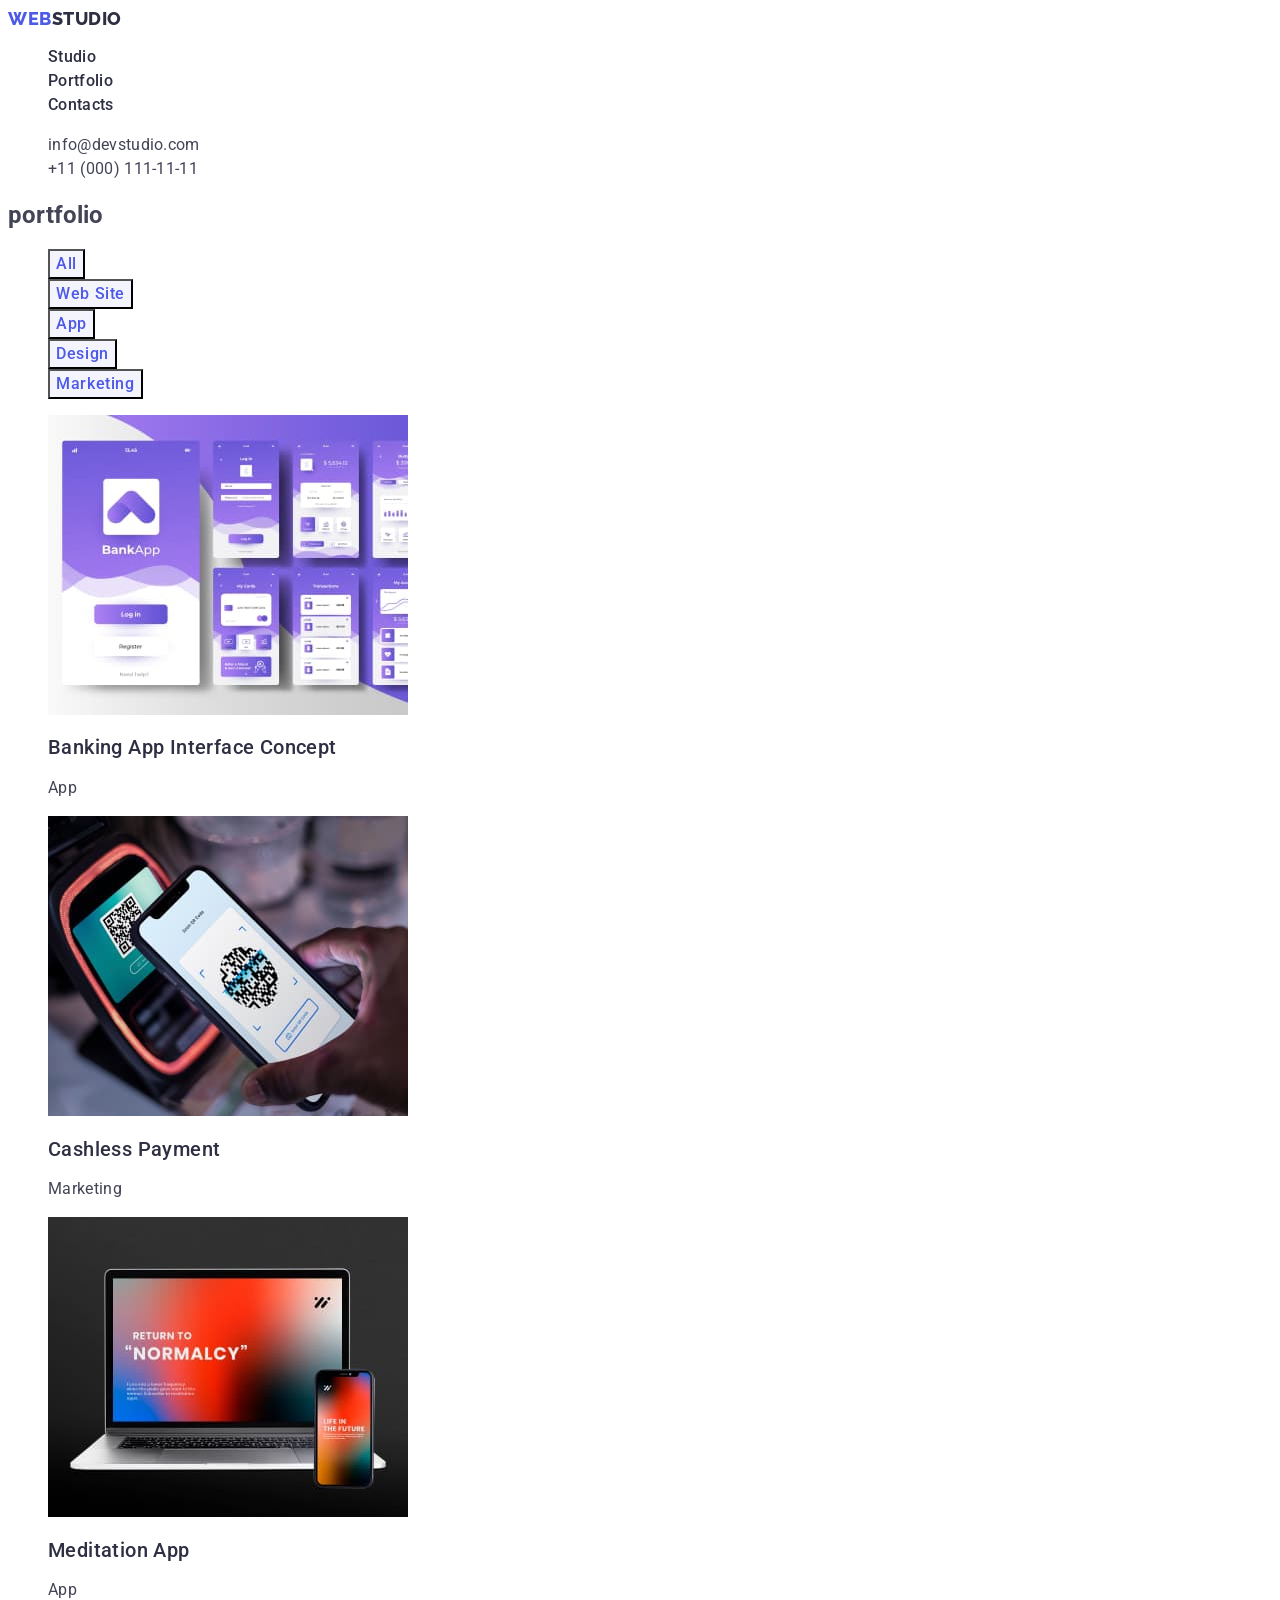
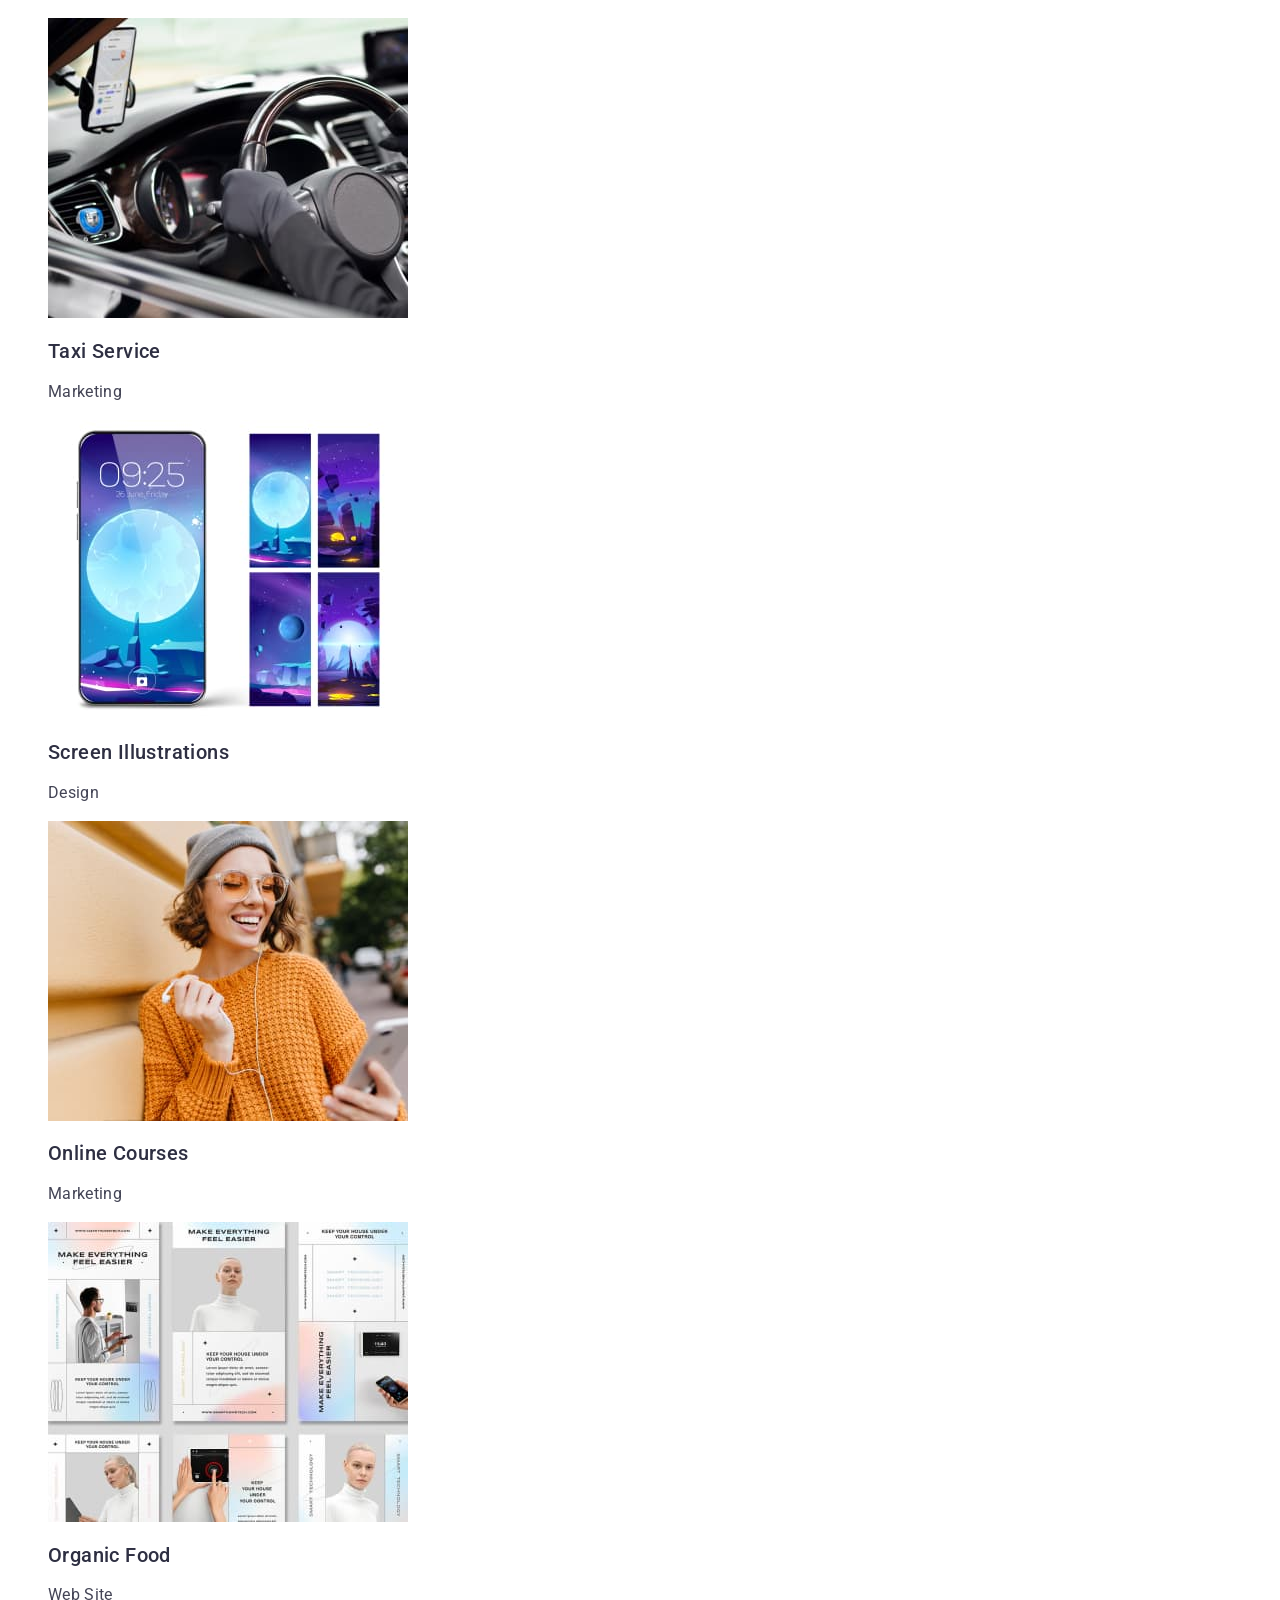
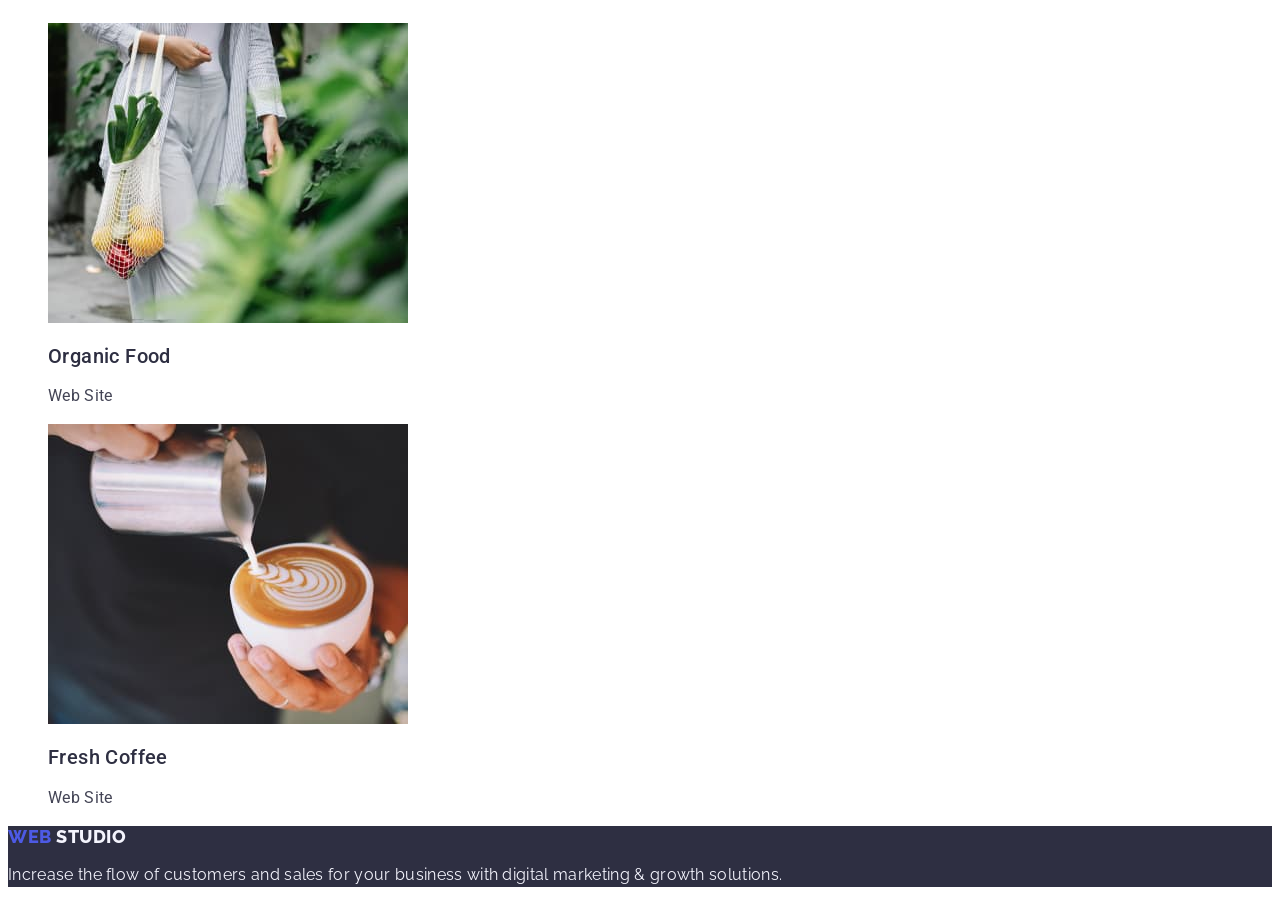
==== portfolio.html @ 5cb97258 "home-2" ====
<!DOCTYPE html>
<html lang="en">
  <head>
    <meta charset="UTF-8" />
    <meta name="viewport" content="width=, initial-scale=1.0" />
    <title>Portfolio</title>
    <link rel="preconnect" href="https://fonts.googleapis.com">
<link rel="preconnect" href="https://fonts.gstatic.com" crossorigin>
<link rel="preconnect" href="https://fonts.googleapis.com">
<link rel="preconnect" href="https://fonts.gstatic.com" crossorigin>
<link href="https://fonts.googleapis.com/css2?family=Raleway:wght@800&family=Roboto:wght@400;500;700;900&display=swap" rel="stylesheet">
    <link rel="stylesheet" href="./css/styles.css" />  

  </head>
  <body>

    <!---header section-->
    <header class="header">
      <nav class="nav">
        <a class="logo link" href="./index.html">Web<span class="logo-span">Studio  </span> </a>

        <ul class="naw-list list"> 
        <li class="naw-element"> 
          <a class="naw-item link" href="./index.html">Studio</a>
         </li>
          <li class="naw-element">
            <a class="naw-item link" href="./portfolio.html">Portfolio</a>
          </li>
          <li class="naw-element">
           <a  class="naw-item link" href="">Contacts</a>
          </li>
        </ul>
      </nav>

      <address class="adress">
        <ul class="adress-list list">
          <li class="adress-element"><a class="adress-item link"  href="mailto:info@devstudio.com">info@devstudio.com</a></li>
          <li class="adress-element"><a class="adress-item link" href="tel:+110001111111">+11 (000) 111-11-11</a></li>
        </ul>
      </address>
    </header>
    </header>
    <main class="main">
    
    <section class="filter">
      <h1>portfolio</h1>
        <ul class="filter-list list">

           <li  class="filter-item">
            <button class="filter-button" type="button"> All </button>
           </li>

           <li class="filter-item">
            <button class="filter-button" type="button">Web Site</button>
           </li>

           <li  class="filter-item">
            <button class="filter-button" type="button">App</button> 
          </li>

           <li  class="filter-item">
            <button class="filter-button" type="button">Design</button>
           </li>

           <li  class="filter-item">
            <button  class="filter-button" type="button">Marketing</button>
           </li>

        </ul>

    <ul class="galery-list list">
      <li class="galery-list item" >
        <a class="link" href=""><img 
          class="galery-image"
          src="./images/meny.jpg"
          width="360"
          alt="Banking App Interface Concept"/> 
        <h2 class="galery-title">Banking App Interface Concept</h2>
         <p class="galery-text">App</p>
      </li>
    </a>
      <li class="galery-list item">
       <a class="link" href=""><img class="gallery-image"
        src="./images/tel.jpg"
        width="360"
        alt="Cashless Payment"/> 
       
        <h2 class="galery-title">Cashless Payment</h2>
         <p class="galery-text"> Marketing</p>
      </li>
    </a>
      <li class="galery-list item">
        <a class="link" href=""><img class="gallery-image"
          src="./images/notered.jpg"
          width="360"
          alt="Meditation App"/>
       
        <h2 class="galery-title">Meditation App</h2>
         <p class="galery-text">App</p>

      </li>
    </a>
      <li class="galery-list item">
        <a class="link" href=""><img class="gallery-image"
          src="./images/car.jpg"
          width="360"
          alt="Taxi Service"/>
       
        <h2 class="galery-title">Taxi Service</h2>
         <p class="galery-text">Marketing</p>

      </li>
    </a>
      <li class="galery-list item">
        <a class="link" href=""><img class="gallery-image"
          src="./images/moon.jpg"
          width="360"
          alt="Screen Illustrations"/></a>
       
        <h2 class="galery-title">Screen Illustrations</h2>
         <p class="galery-text">Design</p>

      </li>
      <li class="galery-list item">
       <a class="link"href=""><img class="gallery-image"
        src="./images/girl.jpg"
        width="360"
        alt="Online Courses"/> 
       
        <h2 class="galery-title">Online Courses</h2>
         <p class="galery-text">Marketing</p>
        </li>
      </a>
        <li class="galery-list item">
          <a class="link" href=""><img class="gallery-image"  
            src="./images/card.jpg"
            width="360"
            alt="Organic Food"/>
         
          <h2 class="galery-title">Organic Food</h2>
           <p class="galery-text">Web Site</p>
  
        </li>
      </a>
      <li class="galery-list item">
        <a class="link" href=""><img class="gallery-image"  
          src="./images/fruit.jpg"
          width="360"
          alt="Organic Food"/>
       
        <h2 class="galery-title">Organic Food</h2>
         <p class="galery-text">Web Site</p>

      </li>
    </a>
      <li class="galery-list item">
        <a class="link" href=""><img class="gallery-image" 
          src="./images/cofee.jpg"
          width="360"
          alt="Fresh Coffee"/>
        
        <h2 class="galery-title">Fresh Coffee</h2>
         <p class="galery-text">Web Site</p>

      </li>
    </a>

    </ul>
  
  </section>

    </main>
       <!--footer section-->
       <footer class="footer">
        <a class="footer-logo link" href="./index.html">Web <span class="logo-span">Studio  </span> </a>
        
        <p class="footer-text" >
          Increase the flow of customers and sales for your business with digital
          marketing & growth solutions.
        </p>
      </footer>
    </body>
  </html>
---- css/styles.css ----
/*
font-family: "Roboto", sans-serif;
font-family: "Relawey", sans-serif;
*/
body {
  font-family: Roboto, sans-serif;
  color: #434455;
  background-color: var(--white);
}

:root {
  --irish: #4d5ae5;
  --ocean: #404bbf;
  --navyblue: #2e2f42;
  --green: #31d0aa;
  --slate: #434455;
  --lightflover: #8e8f99;
  --cornflover: #e7e9fc;
  --cloud: #f4f4fd;
  --navybluemodal: #2e2f42;
  --gray: #2e2f42;
  --white: #ffffff;
}

.logo {
  font-family: Raleway, sans-serif;
  color: var(--iris, #4d5ae5);
  font-size: 18px;
  font-weight: 800;
  line-height: 1.17;
  letter-spacing: 0.54px;
  text-transform: uppercase;
}
.logo-span {
  color: var(--navyblue);
}
.link {
  text-decoration: none;
}
.list {
  list-style: none;
}


.naw-item{
  color: var(--navyblue);
  font-family: Roboto, sans-serif;
  font-size: 16px;
  font-weight: 500;
  line-height: 1.5;
  letter-spacing: 0.02em;
}
.naw-item:hover,
.naw-item:focus{
  color:#404bbf;
}
.naw-item:active{
  color:  #404bbf;
}
.adress {
  font-style: normal;
}
.adress-item{
  color: var(--slate);
  font-family: Roboto, sans-serif;
  font-size: 16px;
  line-height: 1.5;
  letter-spacing: 0.32px;
}
.adress-item:hover,
.adress-item:focus {
  color: #404bbf;
}
.adress-item:active {
  color: var(--ocean);
}


.filter-button {
  color: var(--irish);
  background-color: var(--cloud);
  font-family: Roboto, sans-serif;
  font-size: 16px;
  font-weight: 500;
  line-height: 1.5;
  letter-spacing: 0.64px;
  text-align: center;
  cursor: pointer;
}

.filter-item button:hover,
.filter-item button:focus {
  color: #fff;
  background: var(--ocean);
}

.galery-item {
  background: var(--white);
}

.galery-title {
  font-family: Roboto, sans-serif;
  font-size: 20px;
  font-style: normal;
  font-weight: 500;
  line-height: 1.2;
  letter-spacing: 0.02em;
  color: #2e2f42 ;
}
.link{
  text-decoration: none;
}
.galery-text {
  color: var(--slate);
  font-family: Roboto;
  font-size: 16px;
  font-style: normal;
  font-weight: 400;
  line-height: 1.5;
  letter-spacing: 0.02em;
}
.hero{
    background-color:#2e2f42;
}
.hero-title {
  background: var(--navyblue);
  color: var(--white);
  font-family: Roboto, sans-serif;
  font-size: 56px;
  font-weight: 700;
  line-height: 1.07;
  letter-spacing: 1.12px;
  text-align: center;
}

.hero-button {
  color: var(--white);
  background: var(--irish);
  font-family: Roboto, sans-serif;
  font-size: 16px;
  font-weight: 500;
  line-height: 1.5;
  letter-spacing: 0.64px;
  cursor: pointer;
}
.hero-button:hover,
hero-button:focus{
  background-color:var(--ocean);
}
.hero-button: active{
  background-color: #404BBF;
}

.advantages-title {
  color: var(--navyblue);
  font-family: Roboto, sans-serif;
  font-size: 20px;
  font-weight: 500;
  line-height: 1.2;
  letter-spacing: 0.4px;
}
.advantages-text {
  color: var(--slate);
  font-family: Roboto, sans-serif;
  font-size: 16px;
  font-weight: 400;
  line-height: 1.5;
  letter-spacing: 0.32px;
}
.service-name {
  color: var(--navyblue);
  text-align: center;
  font-family: Roboto, sans-serif;
  font-size: 36px;
  font-weight: 700;
  line-height: 1.11;
  letter-spacing: 0.72px;
  text-transform: capitalize;
}
.team{
    background-color:#F4F4FD;
}
.team-item{
    background-color: #FFFFFF;
}
.team-title {
  color: var(--navyblue);
  text-align: center;
  font-family: Roboto, sans-serif;
  font-size: 36px;
  font-weight: 700;
  line-height: 1.11;
  letter-spacing: 0.72px;
  text-transform: capitalize;
  
  
}
.team-subtitle {
  color: var(--navyblue);
  font-family: Roboto, sans-serif;
  font-size: 20px;
  font-weight: 500;
  line-height: 1.2;
  letter-spacing: 0.4px;
  

}
.team-text {
  color: var(--slate);
  font-family: Roboto, sans-serif;
  font-size: 16px;
  font-weight: 400;
  line-height: 1.5;
  letter-spacing: 0.32px;
}

.footer{
background-color: var(--navyblue);
}
.footer-logo {
  font-family: "Raleway", sans-serif;
  color: var(--iris, #4d5ae5);
  font-size: 18px;
  font-weight: 800;
  line-height: 1.17;
  letter-spacing: 0.54px;
  text-transform: uppercase;
}

.footer-logo span {
  color:#f4f4fd;
}

.footer-text {
  color: var(--cloud);
  font-family:"Raleway", sans-serif;
  font-size: 16px;
  font-weight: 400;
  line-height: 1.5;
  letter-spacing: 0.32px;
  
}
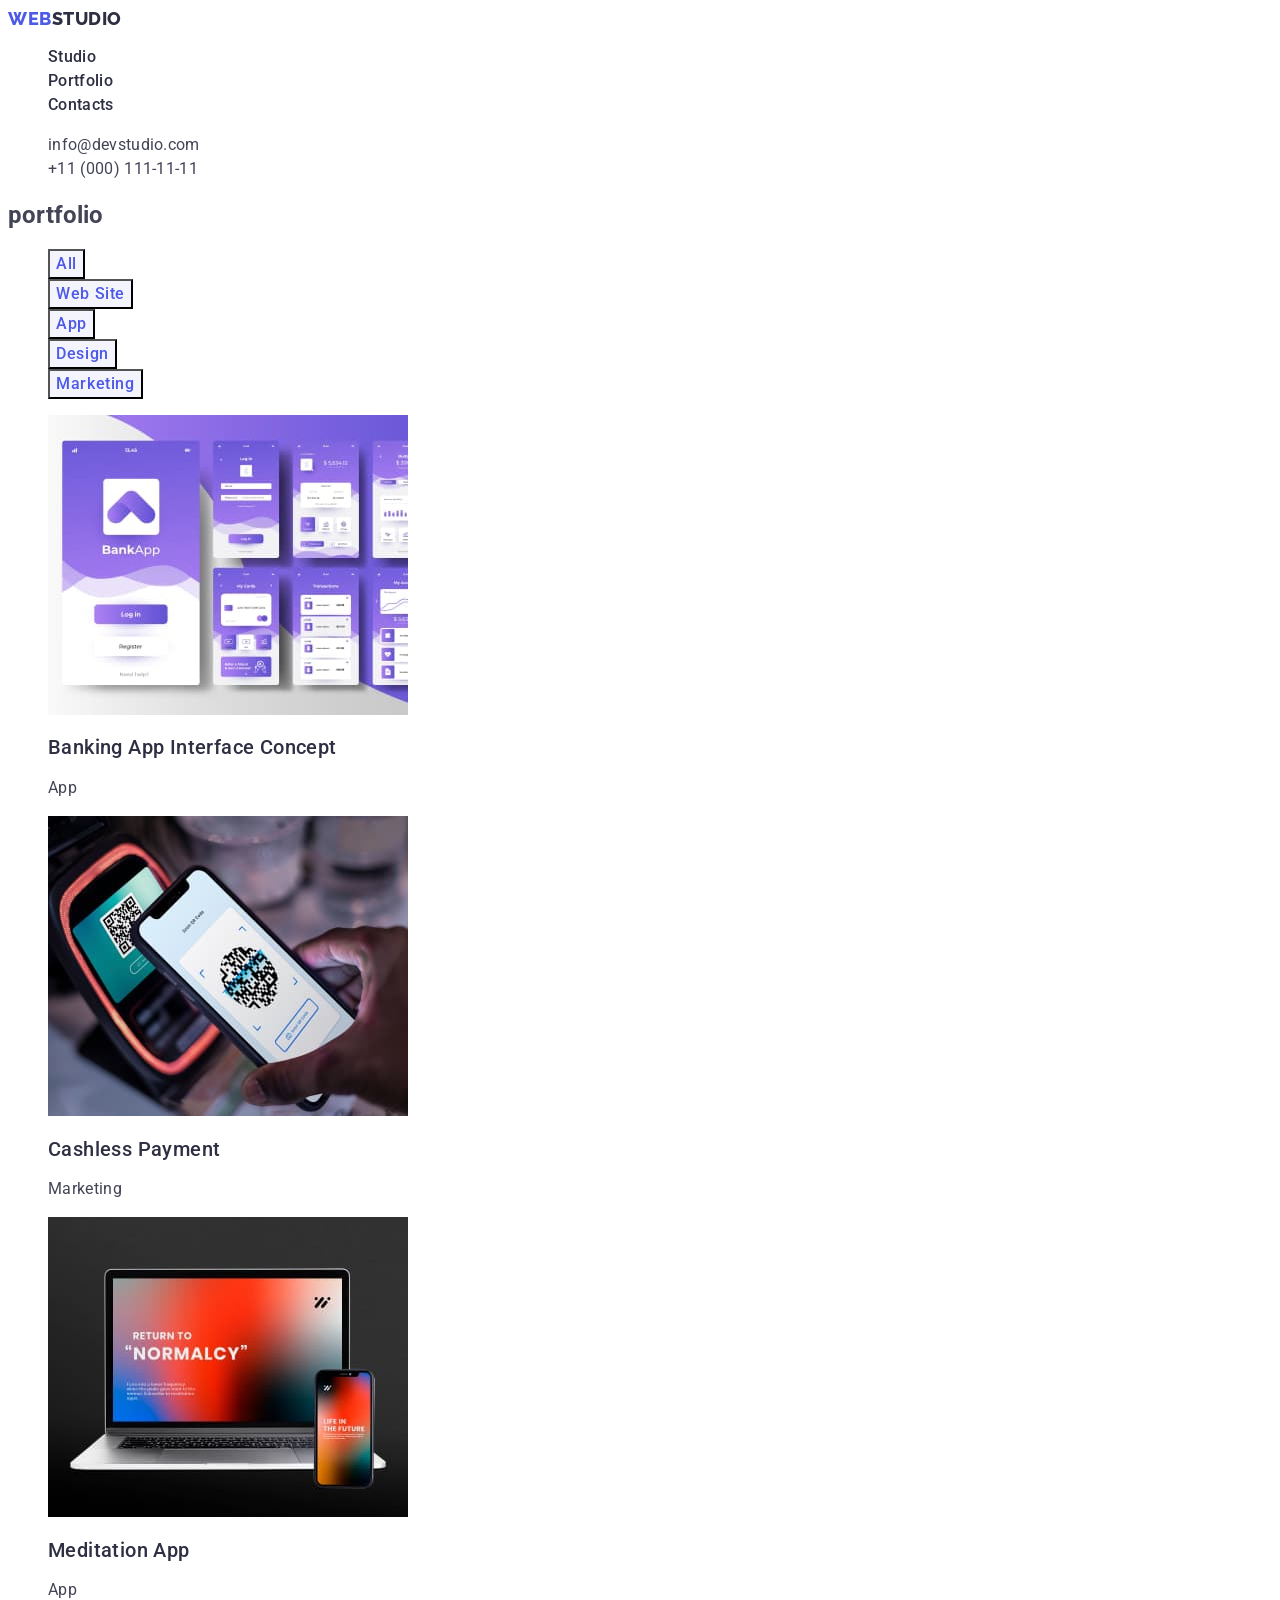
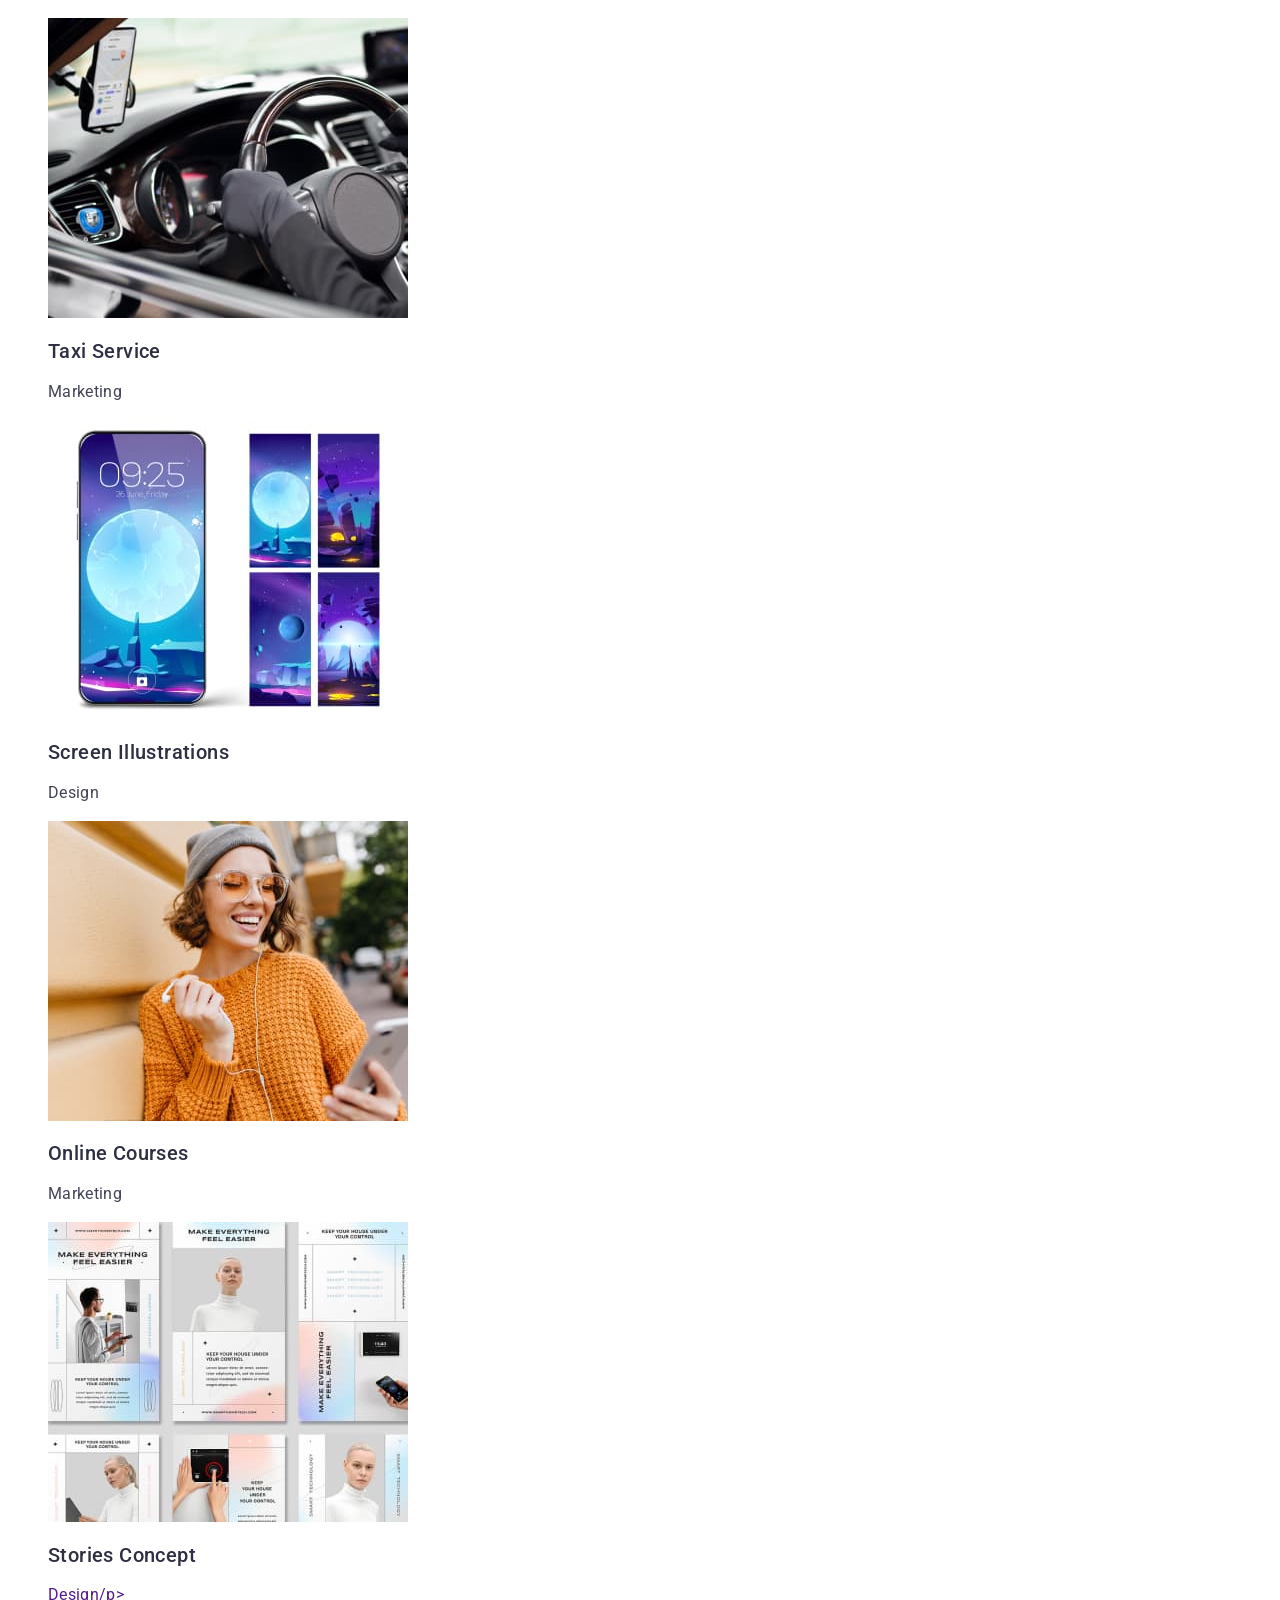
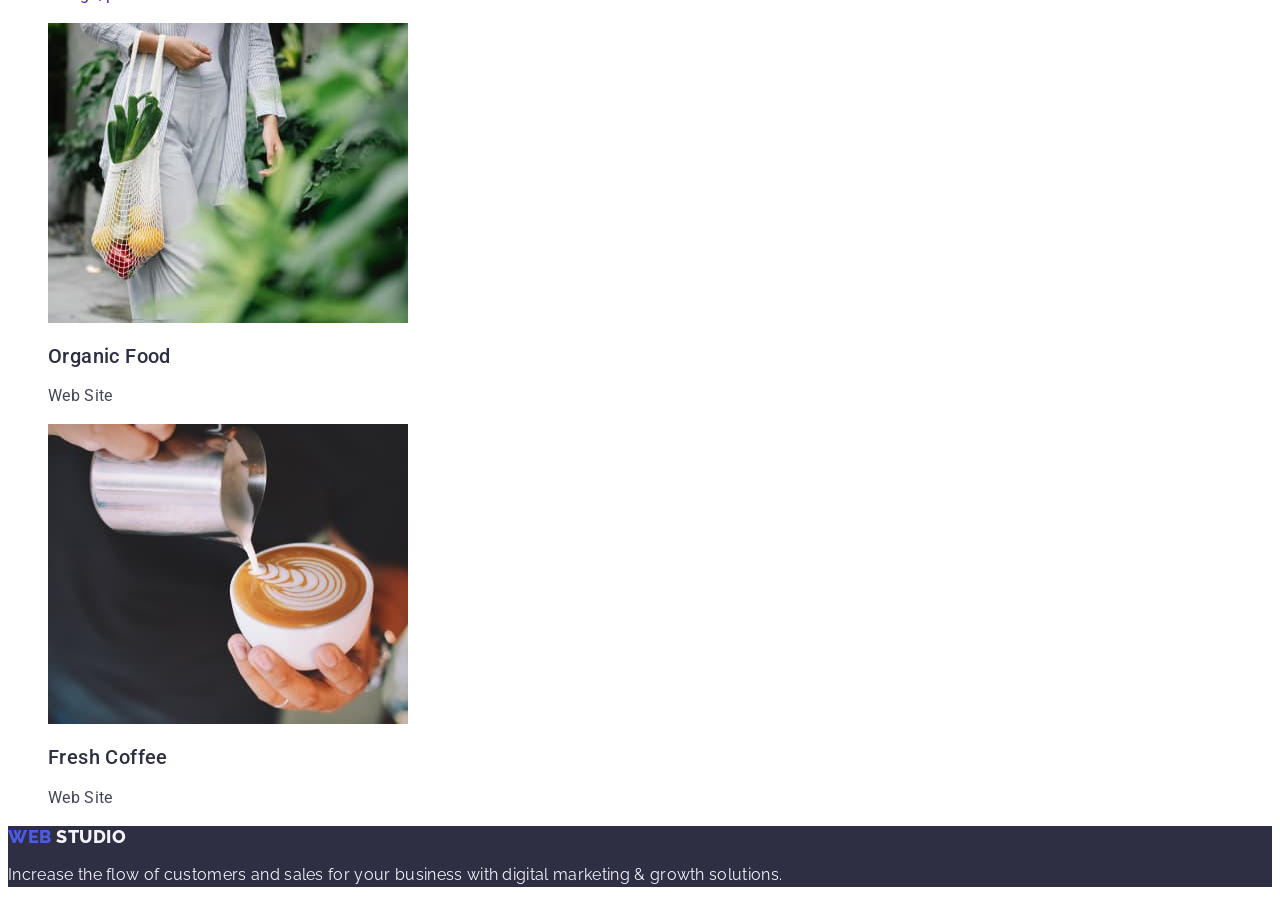
==== commit af0c3770: "home-2" ====
--- a/portfolio.html
+++ b/portfolio.html
@@ -69,101 +69,99 @@
         </ul>
 
     <ul class="galery-list list">
-      <li class="galery-list item" >
-        <a class="link" href=""><img 
+      <li class="galery-item">
+        <a class="galery-link link" href="">
+          <img 
           class="galery-image"
           src="./images/meny.jpg"
           width="360"
           alt="Banking App Interface Concept"/> 
         <h2 class="galery-title">Banking App Interface Concept</h2>
          <p class="galery-text">App</p>
+        </a>
       </li>
-    </a>
-      <li class="galery-list item">
-       <a class="link" href=""><img class="gallery-image"
+   
+      <li class="galery-item">
+       <a class="galery-link link" href="">
+        <img 
+        class="galery-image"
         src="./images/tel.jpg"
         width="360"
         alt="Cashless Payment"/> 
-       
         <h2 class="galery-title">Cashless Payment</h2>
          <p class="galery-text"> Marketing</p>
+        </a>
       </li>
-    </a>
+   
       <li class="galery-list item">
-        <a class="link" href=""><img class="gallery-image"
+        <a class="galery-link link" href=""><img class="galery-image"
           src="./images/notered.jpg"
           width="360"
           alt="Meditation App"/>
-       
         <h2 class="galery-title">Meditation App</h2>
          <p class="galery-text">App</p>
-
+        </a>
       </li>
-    </a>
+  
       <li class="galery-list item">
-        <a class="link" href=""><img class="gallery-image"
+        <a class="galery-link link" href=""><img class="galery-image"
           src="./images/car.jpg"
           width="360"
           alt="Taxi Service"/>
-       
         <h2 class="galery-title">Taxi Service</h2>
          <p class="galery-text">Marketing</p>
-
+        </a>
       </li>
-    </a>
+    
       <li class="galery-list item">
-        <a class="link" href=""><img class="gallery-image"
+        <a class="galery-link link" href=""><img class="galery-image"
           src="./images/moon.jpg"
           width="360"
-          alt="Screen Illustrations"/></a>
-       
+          alt="Screen Illustrations"/>
         <h2 class="galery-title">Screen Illustrations</h2>
          <p class="galery-text">Design</p>
-
+        </a>
       </li>
       <li class="galery-list item">
-       <a class="link"href=""><img class="gallery-image"
+       <a class="galery-link link"href=""><img class="galery-image"
         src="./images/girl.jpg"
         width="360"
         alt="Online Courses"/> 
        
         <h2 class="galery-title">Online Courses</h2>
          <p class="galery-text">Marketing</p>
+        </a>
         </li>
-      </a>
         <li class="galery-list item">
-          <a class="link" href=""><img class="gallery-image"  
+          <a class="galery-link link" href=""><img class="galery-image"  
             src="./images/card.jpg"
             width="360"
             alt="Organic Food"/>
-         
-          <h2 class="galery-title">Organic Food</h2>
-           <p class="galery-text">Web Site</p>
-  
+          <h2 class="galery-title">Stories Concept</h2>
+           <p class="galery-text">Design/p>
+          </a>
         </li>
-      </a>
+     
       <li class="galery-list item">
-        <a class="link" href=""><img class="gallery-image"  
+        <a class="galery-link link" href=""><img class="galery-image"  
           src="./images/fruit.jpg"
           width="360"
           alt="Organic Food"/>
-       
         <h2 class="galery-title">Organic Food</h2>
          <p class="galery-text">Web Site</p>
-
+        </a>
       </li>
-    </a>
+   
       <li class="galery-list item">
-        <a class="link" href=""><img class="gallery-image" 
+        <a class="galery-link link" href=""><img class="galery-image" 
           src="./images/cofee.jpg"
           width="360"
           alt="Fresh Coffee"/>
-        
         <h2 class="galery-title">Fresh Coffee</h2>
          <p class="galery-text">Web Site</p>
-
+        </a>
       </li>
-    </a>
+    
 
     </ul>
   
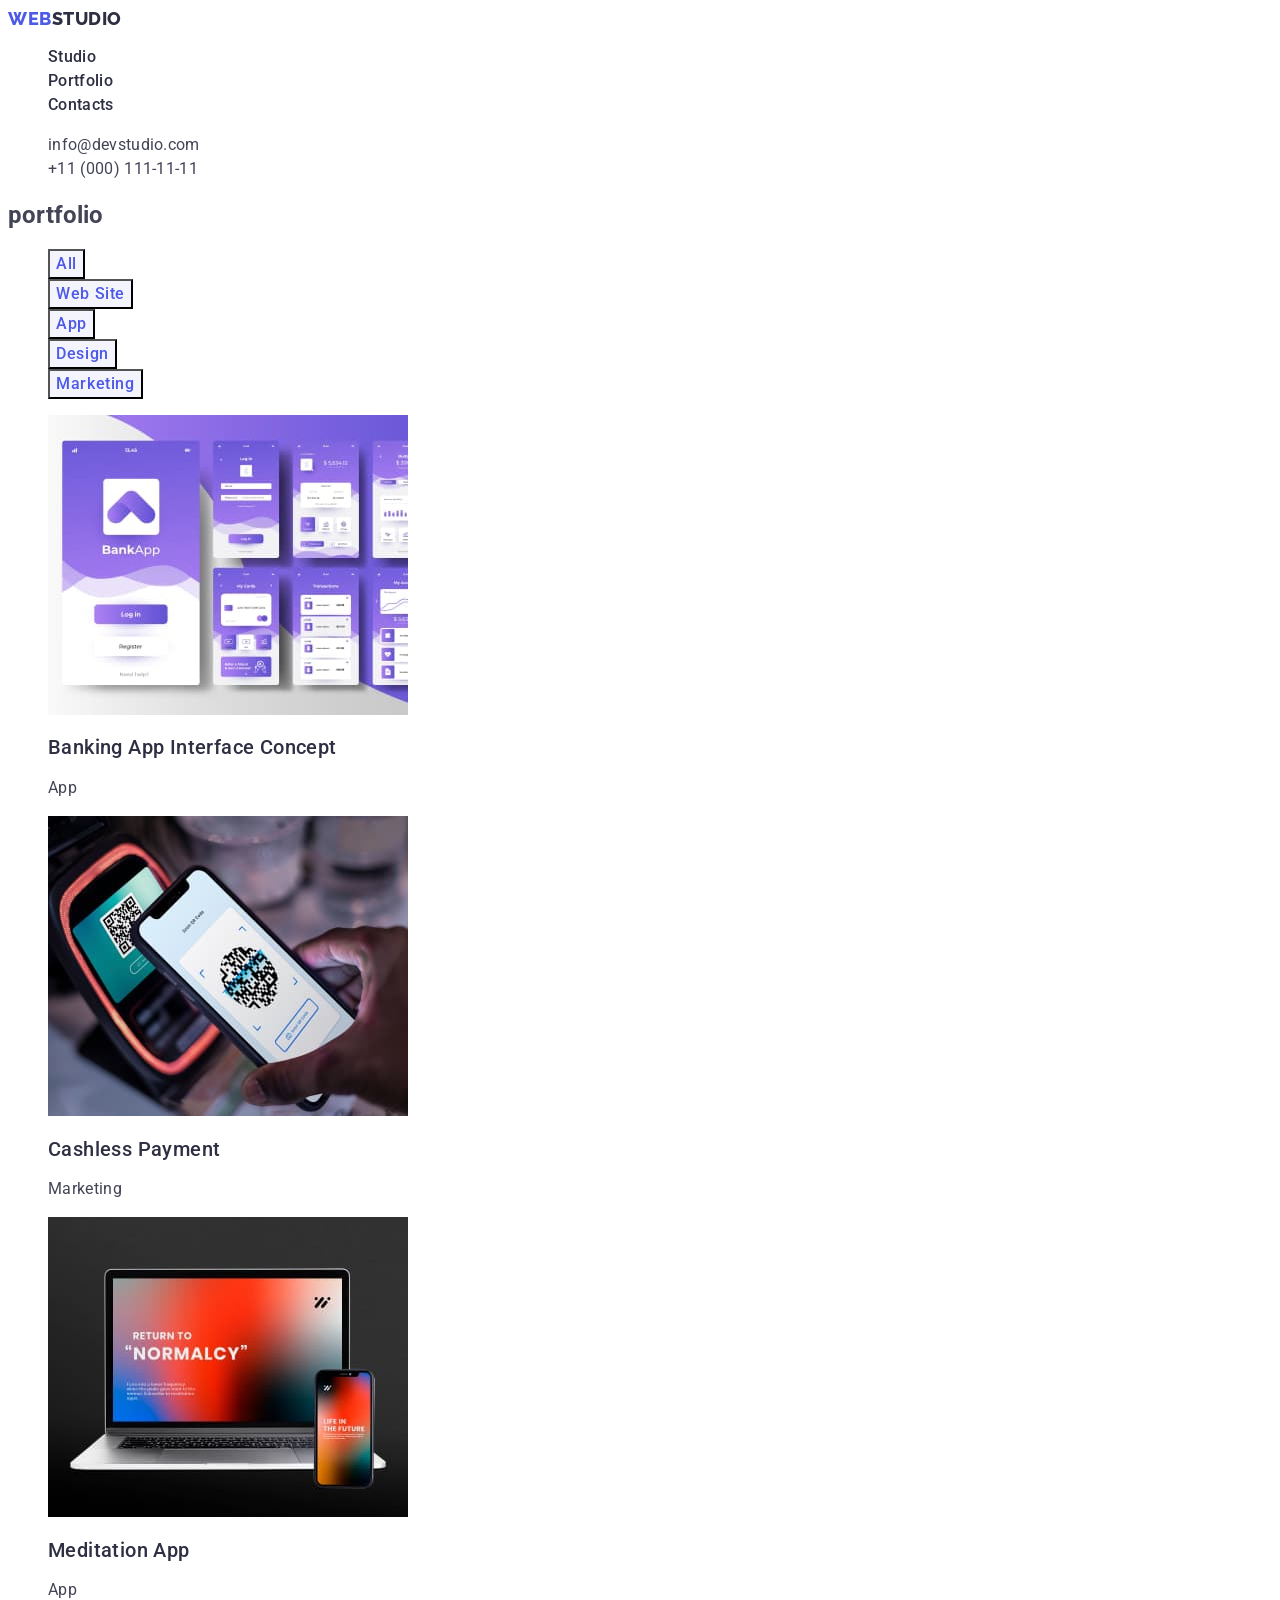
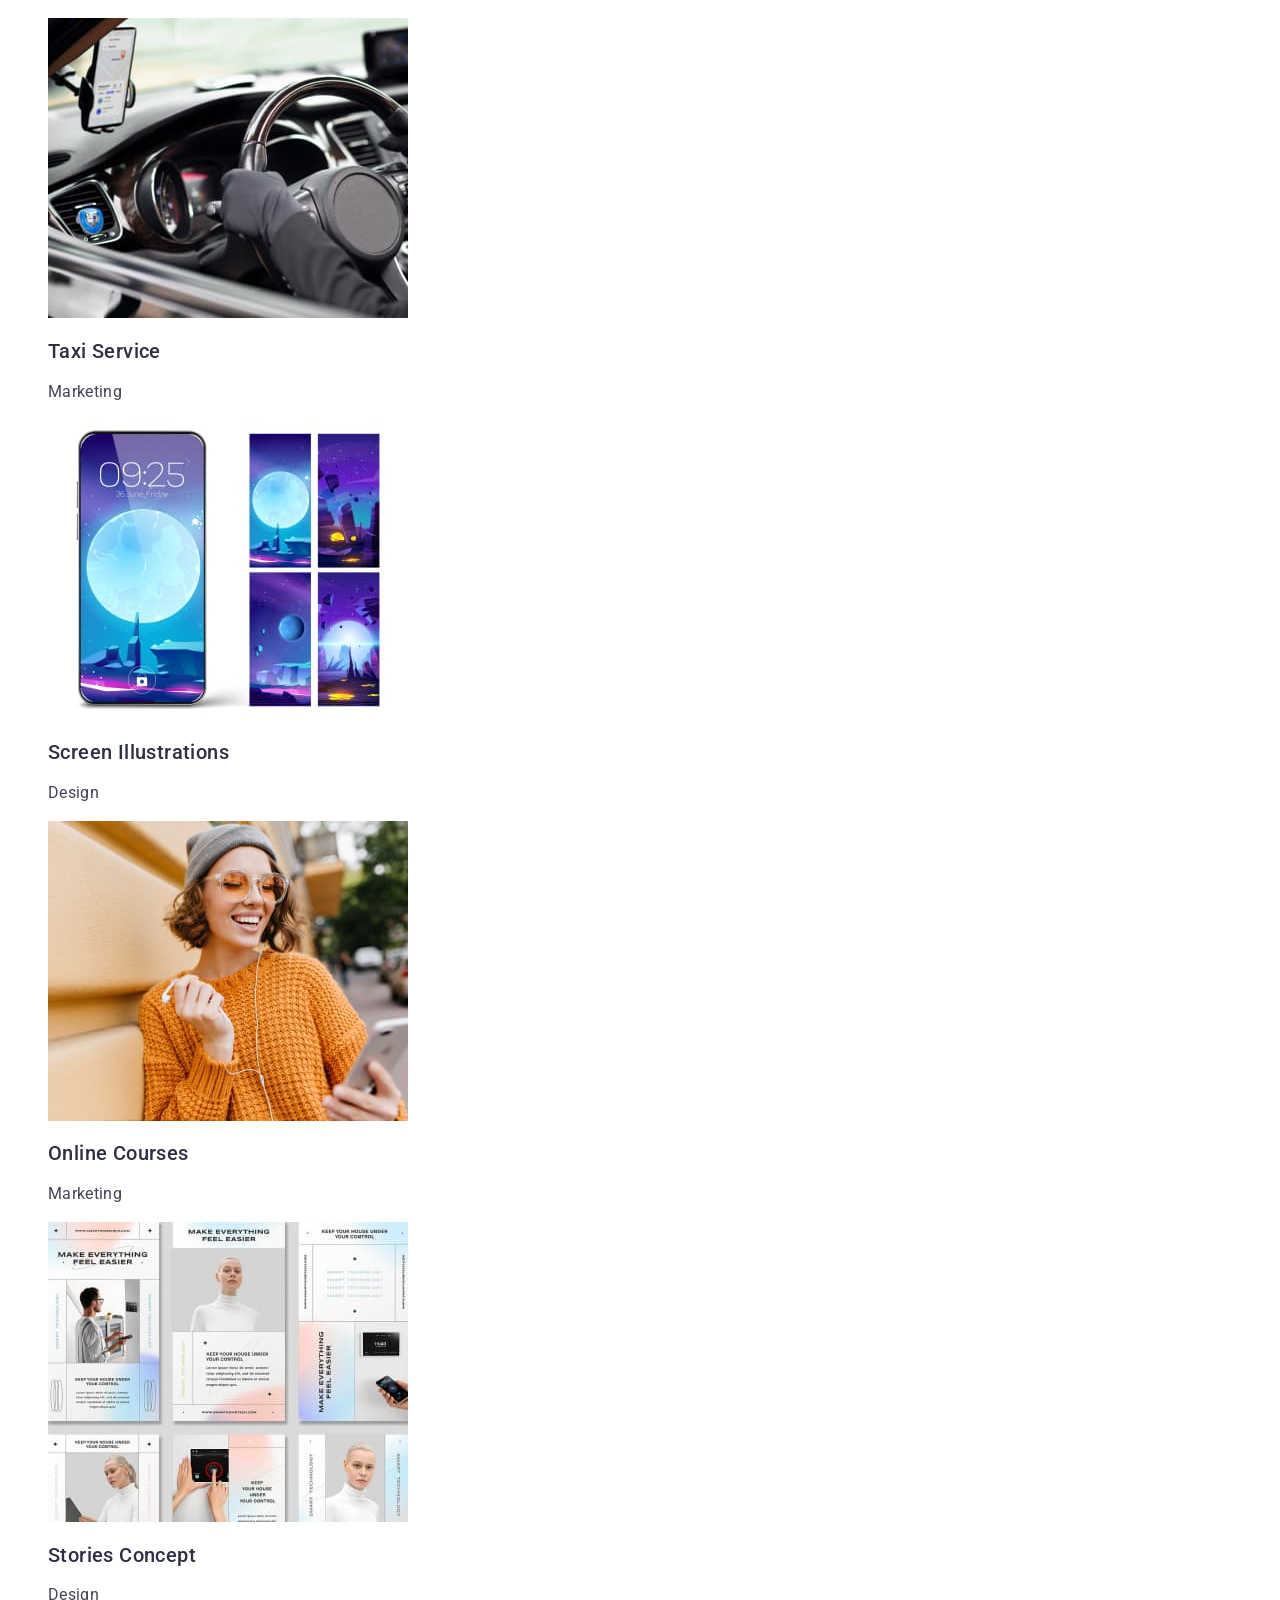
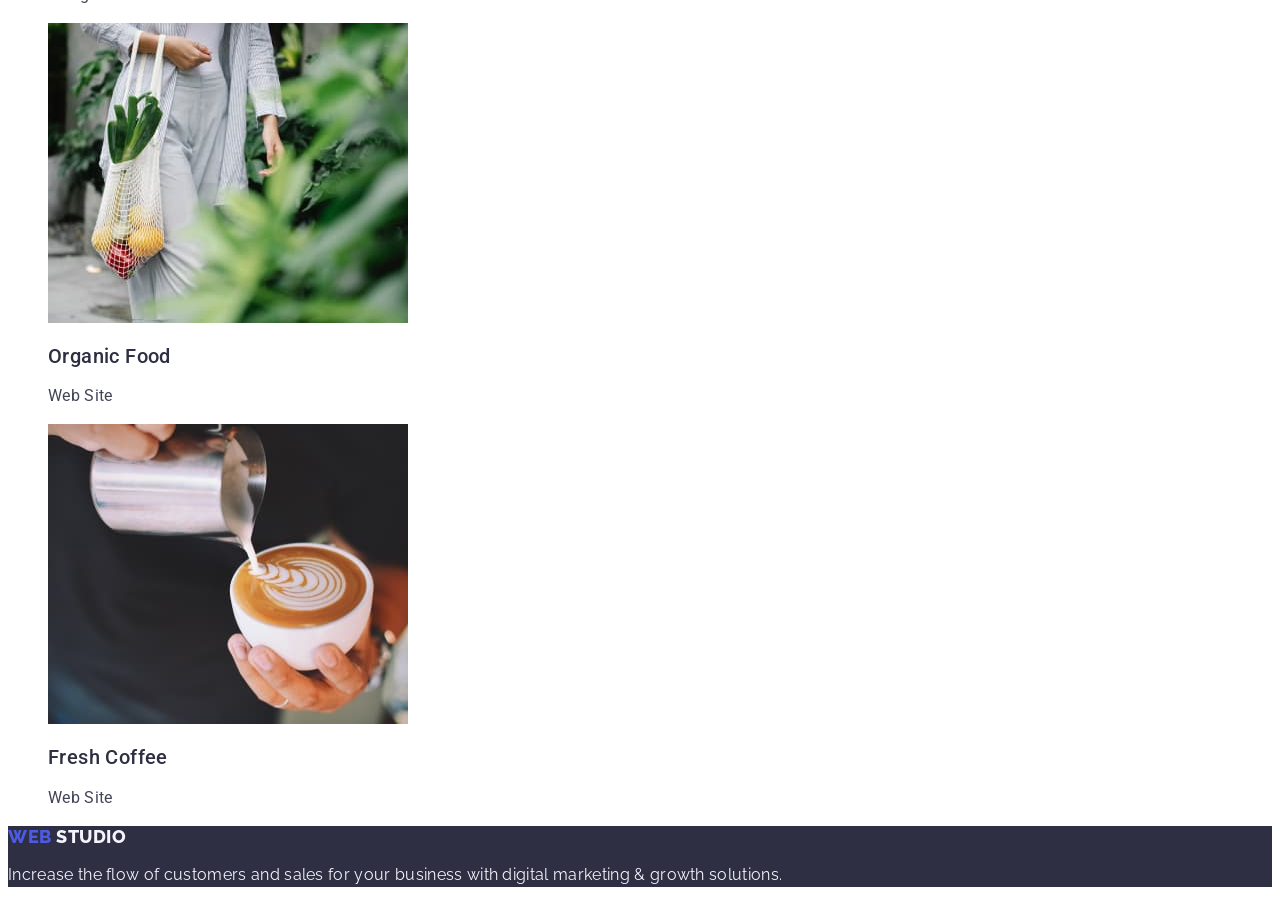
==== commit 54991c6a: "home-2" ====
--- a/portfolio.html
+++ b/portfolio.html
@@ -138,7 +138,7 @@
             width="360"
             alt="Organic Food"/>
           <h2 class="galery-title">Stories Concept</h2>
-           <p class="galery-text">Design/p>
+           <p class="galery-text">Design</p>
           </a>
         </li>
      
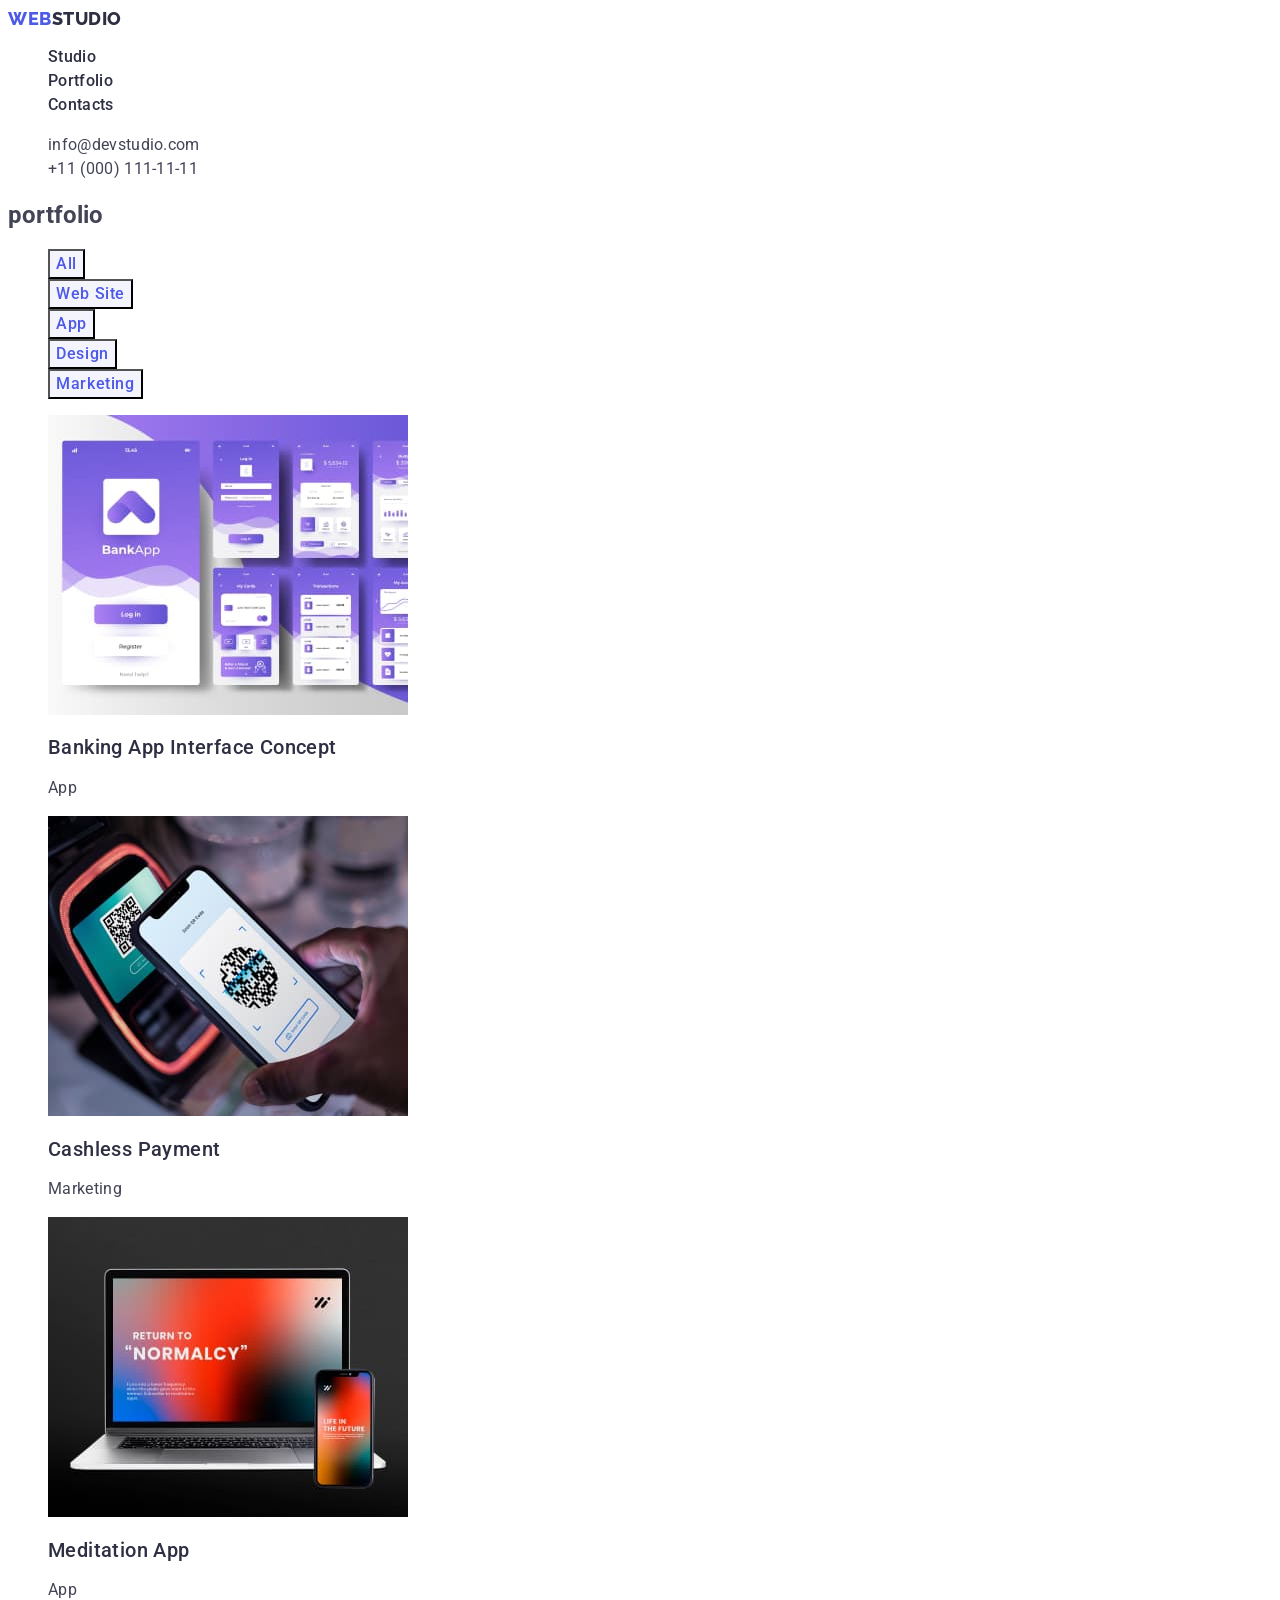
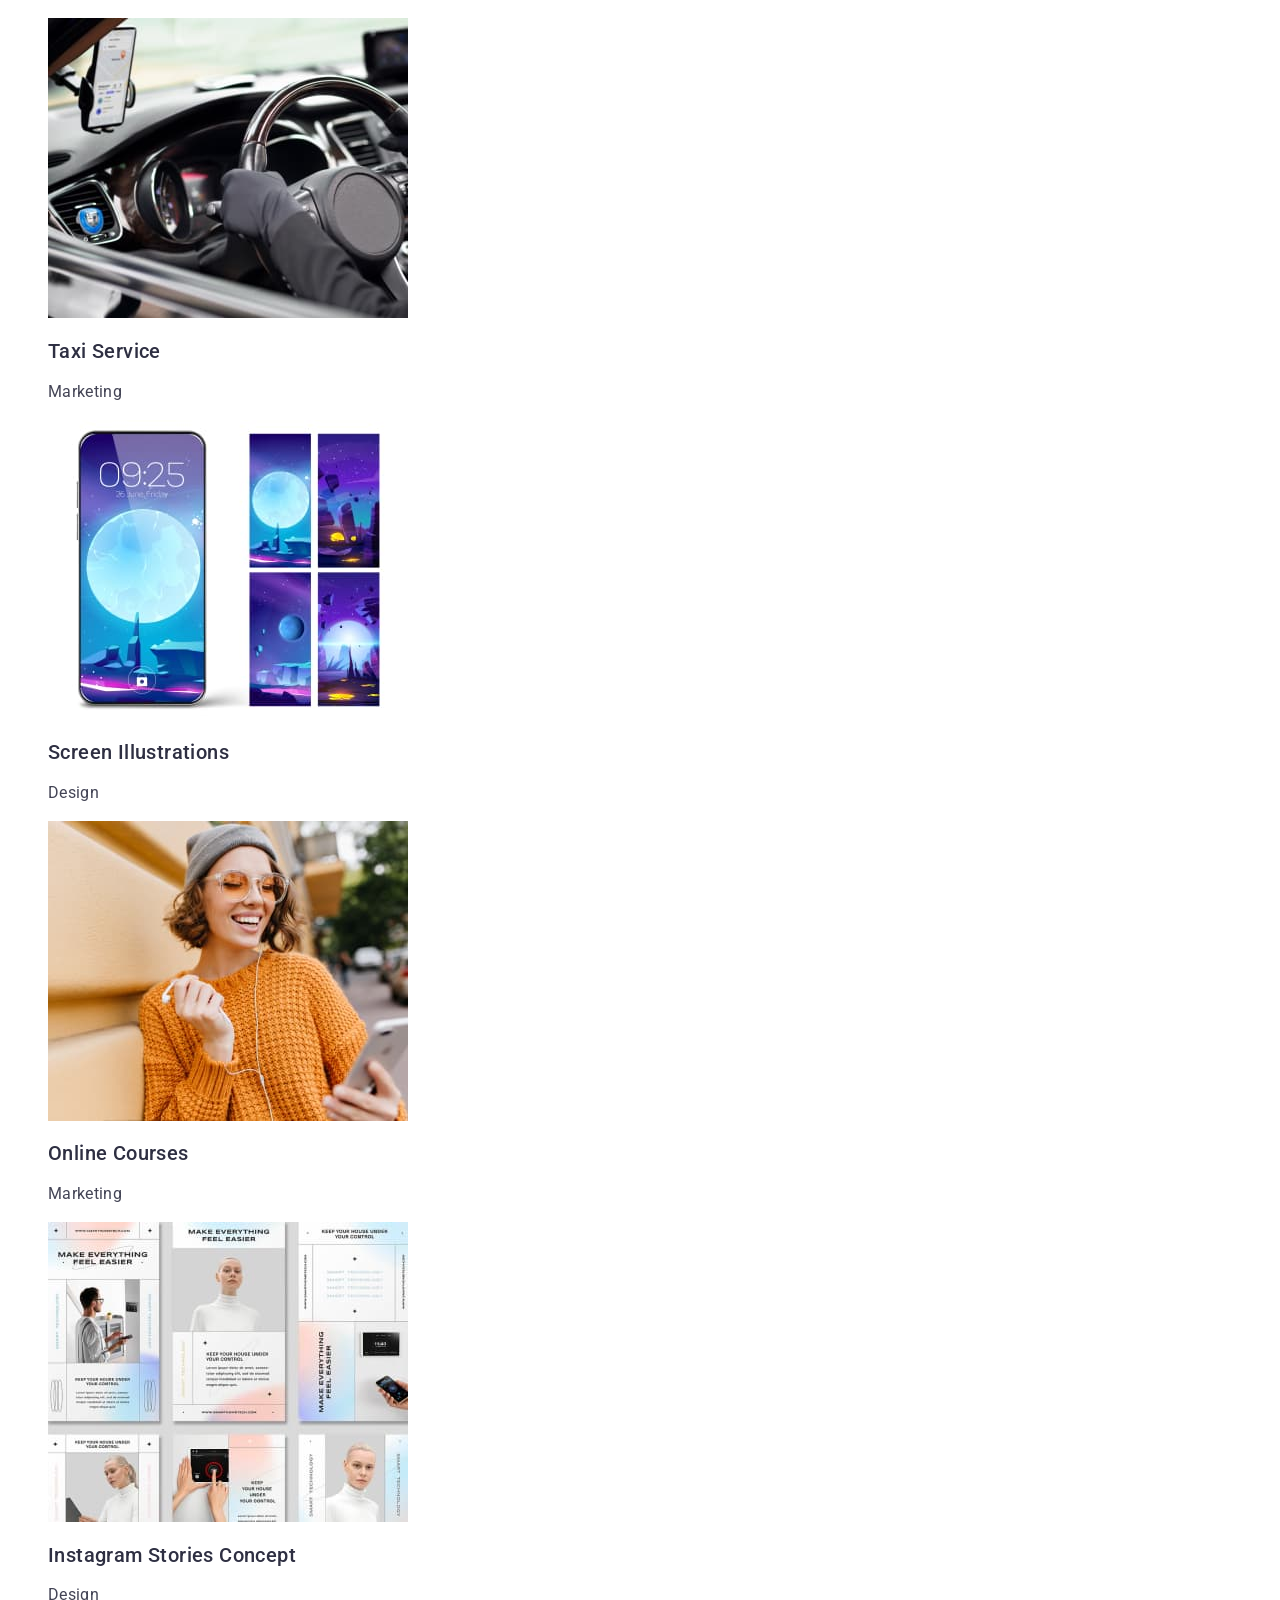
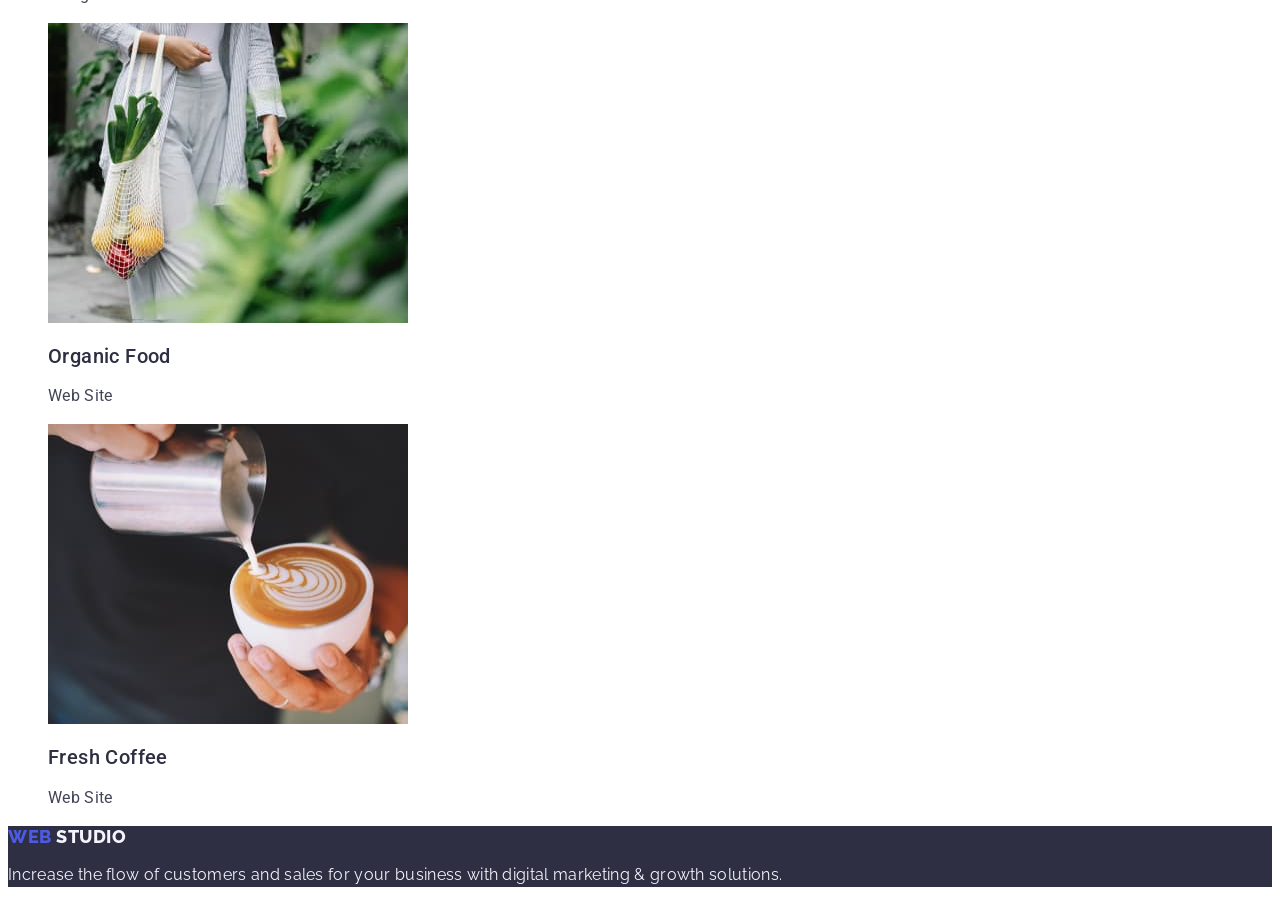
==== commit 23d7923f: "home 2" ====
--- a/portfolio.html
+++ b/portfolio.html
@@ -38,7 +38,6 @@
           <li class="adress-element"><a class="adress-item link" href="tel:+110001111111">+11 (000) 111-11-11</a></li>
         </ul>
       </address>
-    </header>
     </header>
     <main class="main">
     
@@ -136,8 +135,8 @@
           <a class="galery-link link" href=""><img class="galery-image"  
             src="./images/card.jpg"
             width="360"
-            alt="Organic Food"/>
-          <h2 class="galery-title">Stories Concept</h2>
+            alt=" Instagram Stories Concept"/>
+          <h2 class="galery-title"> Instagram Stories Concept</h2>
            <p class="galery-text">Design</p>
           </a>
         </li>
--- a/css/styles.css
+++ b/css/styles.css
@@ -54,6 +54,7 @@
 .naw-item:focus{
   color:#404bbf;
 }
+.naw-item:hover
 .naw-item:active{
   color:  #404bbf;
 }
@@ -72,7 +73,7 @@
   color: #404bbf;
 }
 .adress-item:active {
-  color: var(--ocean);
+  color: #404bbf;
 }
 
 
@@ -135,7 +136,7 @@
 
 .hero-button {
   color: var(--white);
-  background: var(--irish);
+  background:var(--irish);
   font-family: Roboto, sans-serif;
   font-size: 16px;
   font-weight: 500;
@@ -145,10 +146,12 @@
 }
 .hero-button:hover,
 hero-button:focus{
-  background-color:var(--ocean);
-}
-.hero-button: active{
-  background-color: #404BBF;
+  color:var(--white);
+  background:var(--ocean);
+}
+.hero-button:active{
+  color:var(--white);
+  background:var(--ocean);
 }
 
 .advantages-title {
